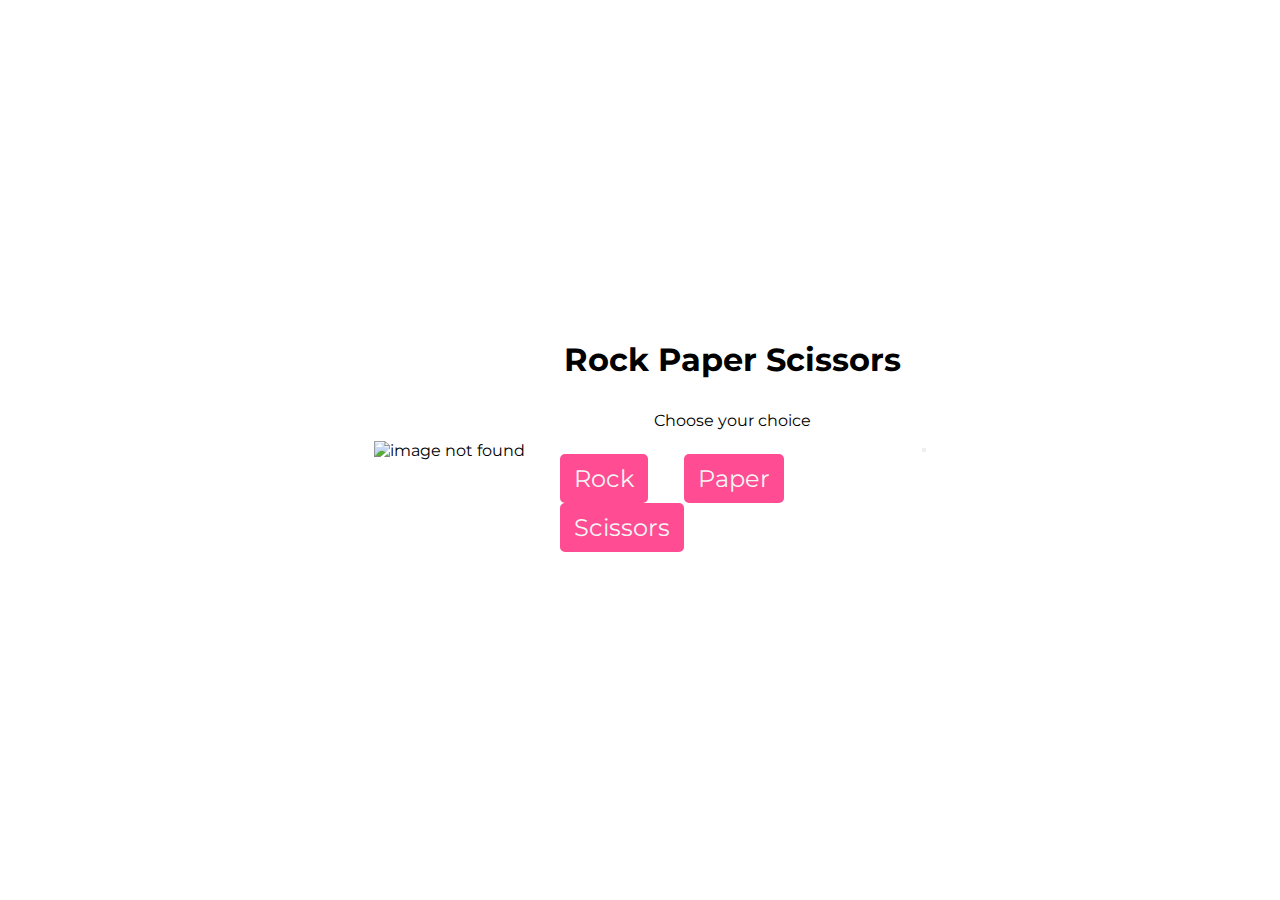
==== rock-paper-scissors-fun-game/index.html @ 8f0146a8 "added files" ====
<!DOCTYPE html>
<html lang="en">
<head>
    <meta charset="UTF-8">
    <meta http-equiv="X-UA-Compatible" content="IE=edge">
    <meta name="viewport" content="width=device-width, initial-scale=1.0">
    <title>ROCK - PAPER - SCISSORS game</title>
    <link rel="stylesheet" href="./style.css">
</head>
<body>
    <div class="container">
        <div class="left-pane">
            <img src="./images/undraw-fetching.svg" alt="image not found">
        </div>
        <div class="right-pane">
            <h1 class="title">Rock Paper Scissors</h1>
            <!-- <div class="computer-tab"></div> -->
            <div class="rock-paper-scissors">
                <span class="subtitle">Choose your choice</span>
                <div class="btn-grp">
                    <button class="card rock">Rock</button>
                <button class="card paper">Paper</button>
                <button class="card scissors">Scissors</button>
                </div>
                <p class="results"></p>
            </div>
        </div>
    </div>
    
    <button class="graph-btn"></button>
    <div class="graph-container">

    </div>
    <script src="./script.js"></script>
</body>
</html>
---- rock-paper-scissors-fun-game/style.css ----
@import url('https://fonts.googleapis.com/css2?family=Montserrat:wght@100;300&display=swap');

*,
*::after,
*::before{
    margin: 0;
    padding: 0;
    box-sizing: border-box;
    font-family: 'Montserrat', sans-serif;
    flex-wrap: wrap;
}

body{
    width:100%;
    min-height: 100vh;
    display: flex;
    align-items: center;
    justify-content: center;
}

img{
    display: inline-block;
    max-width: 100%;
}

.container{
    display: flex;
    align-items: center;
    justify-content: center;
}

.left-pane{
    flex:1;
    display: flex;
    align-items: center;
    justify-content: center;
}

.right-pane{
    flex:2;
    display: flex;
    align-items: center;
    justify-content: center;
    flex-direction: column;
}

.title{
    display: block;
    margin: 0.5rem;
}
.subtitle{
    margin: 0.5rem 0;
    padding-bottom: 1rem ;
}

.rock-paper-scissors{
    display: flex;
    margin-top: 1rem;
    align-items: center;
    justify-content: center;
    flex-direction: column;
}
.card{
    padding:0.5rem 0.75rem;
    font-size:1.5rem;
    background-color: #ff4c92;
    border:2px solid #ff4c92;
    margin: 0 1rem;
    color: whitesmoke;
    border-radius: 5px;
    cursor: pointer;
    transition: 0.157s ease-in all;
}

.card:hover{
    background-color: #ff4c91c5;
    border:2px solid transparent;
    box-shadow: 2px 2px 10px 2px  #ff4c918e;
}
@media screen and (max-width:700px){
    .container{
        flex-direction: column-reverse;
    }
    .right-pane{
        margin-bottom: 2rem;
    }
}

@media screen and (max-width:420px){
    .rock-paper-scissors{
        flex-direction: column;
        width:100%;
    }

    .card{
        flex:1;
        width:100%;
        margin: 0.2rem;
    }
}

.results{
    margin-top:1rem;
}
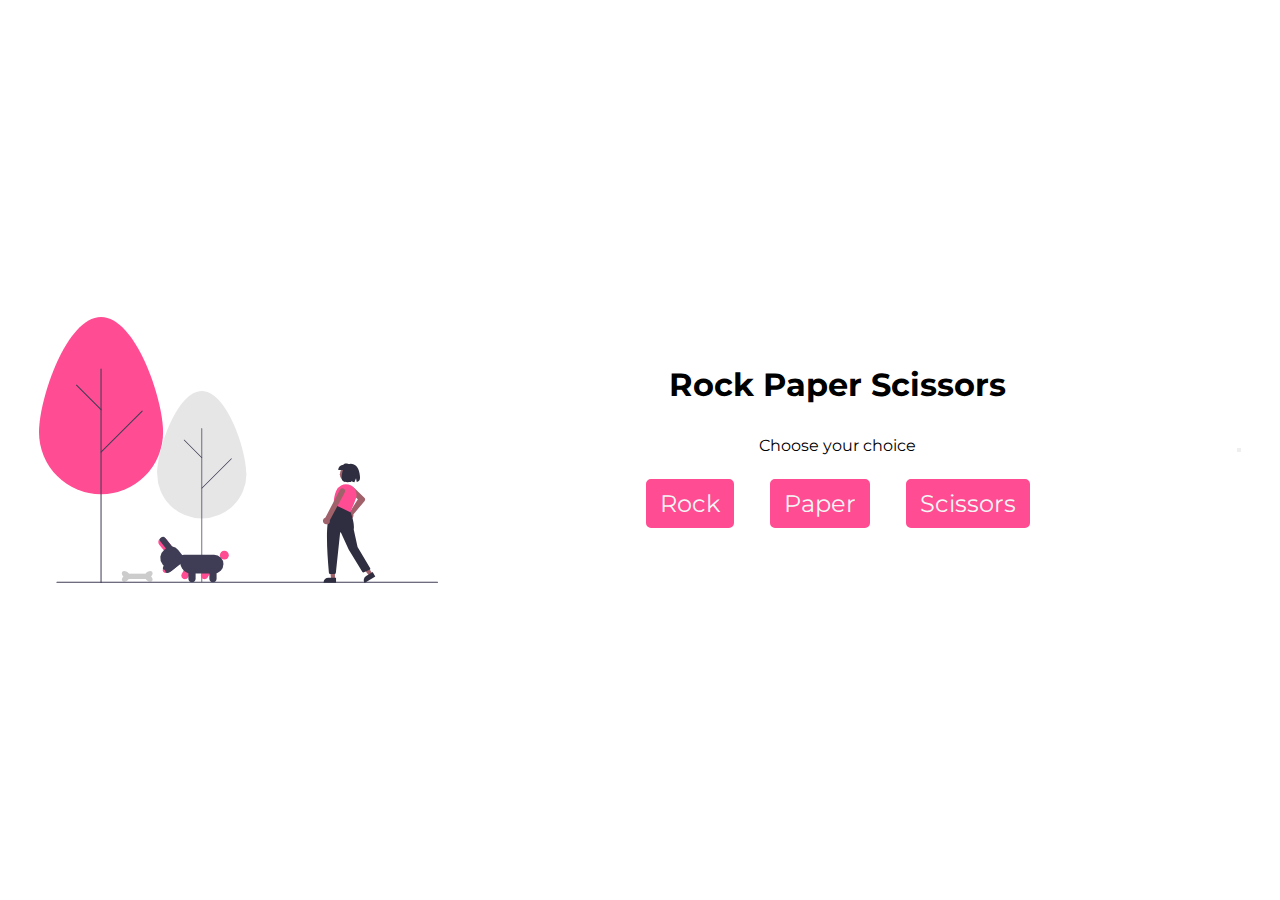
==== commit c64d88d4: "updated images path!" ====
--- a/rock-paper-scissors-fun-game/index.html
+++ b/rock-paper-scissors-fun-game/index.html
@@ -10,7 +10,7 @@
 <body>
     <div class="container">
         <div class="left-pane">
-            <img src="./images/undraw-fetching.svg" alt="image not found">
+            <img src="./undraw-fetching.svg" alt="image not found">
         </div>
         <div class="right-pane">
             <h1 class="title">Rock Paper Scissors</h1>
@@ -33,4 +33,4 @@
     </div>
     <script src="./script.js"></script>
 </body>
-</html>+</html>
